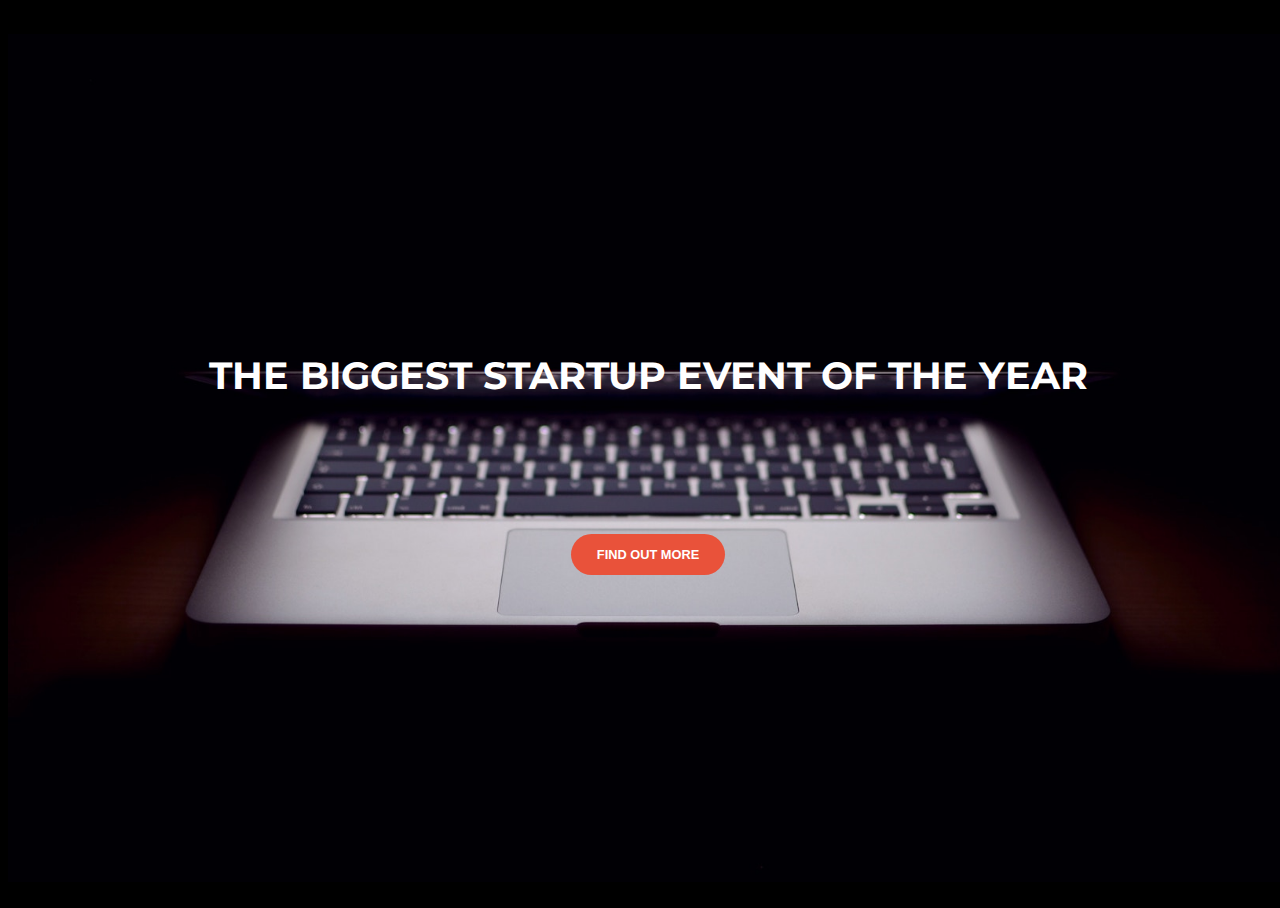
==== index.html @ 3618e41a "Add files via upload" ====
<!DOCTYPE html>
<html>
  <head>
    <title>Startup</title>
    <meta charset="utf-8">
    <meta name="viewport" content="width=device-width, initial-scale=1, shrink-to-fit=no">
    <link href="https://fonts.googleapis.com/css?family=Montserrat" rel="stylesheet">
    <link href="https://cdn.jsdelivr.net/npm/bootstrap@5.0.0-beta1/dist/css/bootstrap.min.css" rel="stylesheet" integrity="sha384-giJF6kkoqNQ00vy+HMDP7azOuL0xtbfIcaT9wjKHr8RbDVddVHyTfAAsrekwKmP1" crossorigin="anonymous">
    <link rel="stylesheet" type="text/css" href="style.css">
  </head>
  <body>
    <div class="main">
      <div class="test">
      <img src="/header.jpg" alt="pic">
      <h1>THE BIGGEST STARTUP EVENT OF THE YEAR</h1>
      <section>
        <a href="https://mailchi.mp/24d8dc303b43/fake-startup">
          <button id="fomButton" >FIND OUT MORE</button>
        </a>
      </section>
    </div>
    </div> 
</body>
</html>
---- style.css ----
body,
html {
  width: 100%;
  height: 100%;
  font-family: 'Montserrat', sans-serif;
  background-color: black;
}


.main {
  height: 100%;
  width: 100%;
  display: flex;
  justify-content: center;
  align-items: center;
}


img {
  width: 100%;
  height: auto;
}



h1 {
  position: absolute;
  color: white;
  top: 34.5%;
  font-size: 3vw;
}

.test {
  position: relative;
  display: flex;
  justify-content: center;
}

#fomButton {
  border-style: none;
  font-weight: 700;
  background-color: #E9523A;
  color: white;
  padding: 1vw 2vw;
  font-size: 1vw;
  border-radius: 300px;
  outline: none;
}

section {
  top: 59%;
  position: absolute;

}

#fomButton:hover {
background-color: #973222;
}
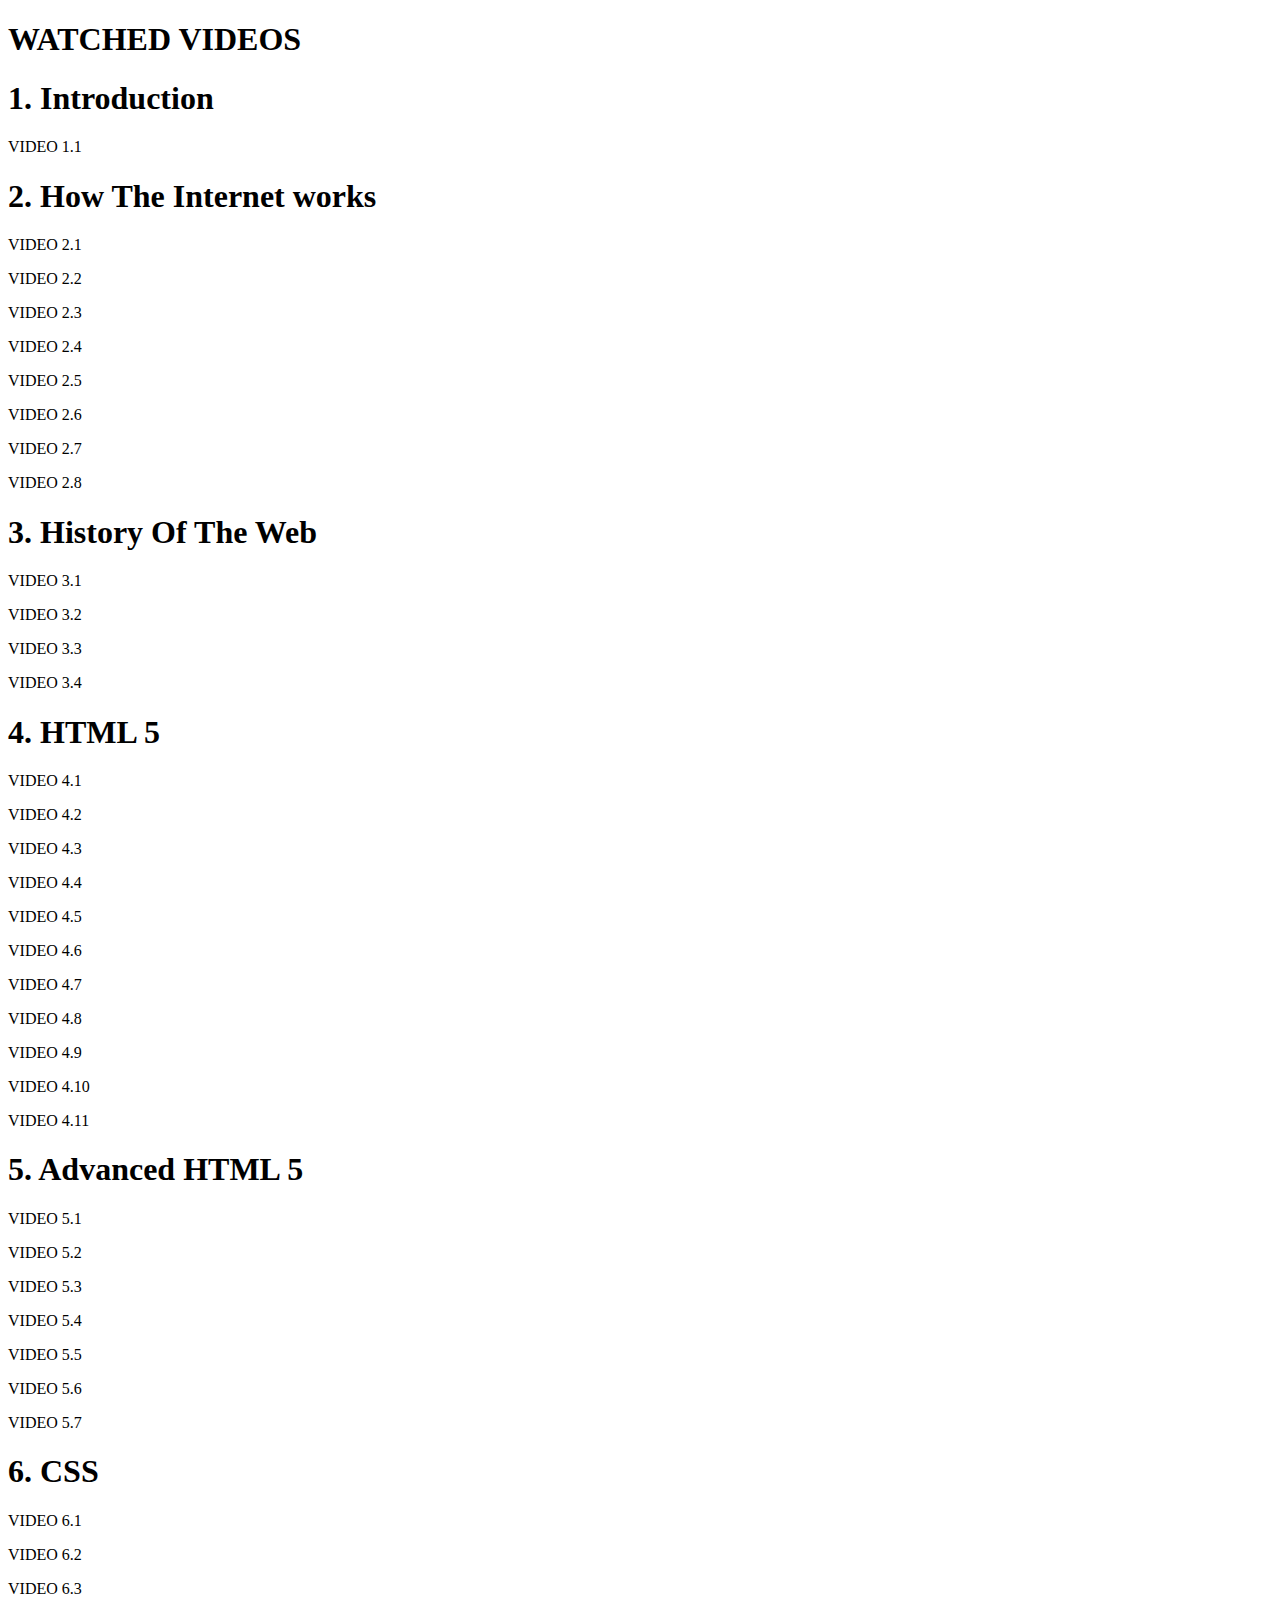
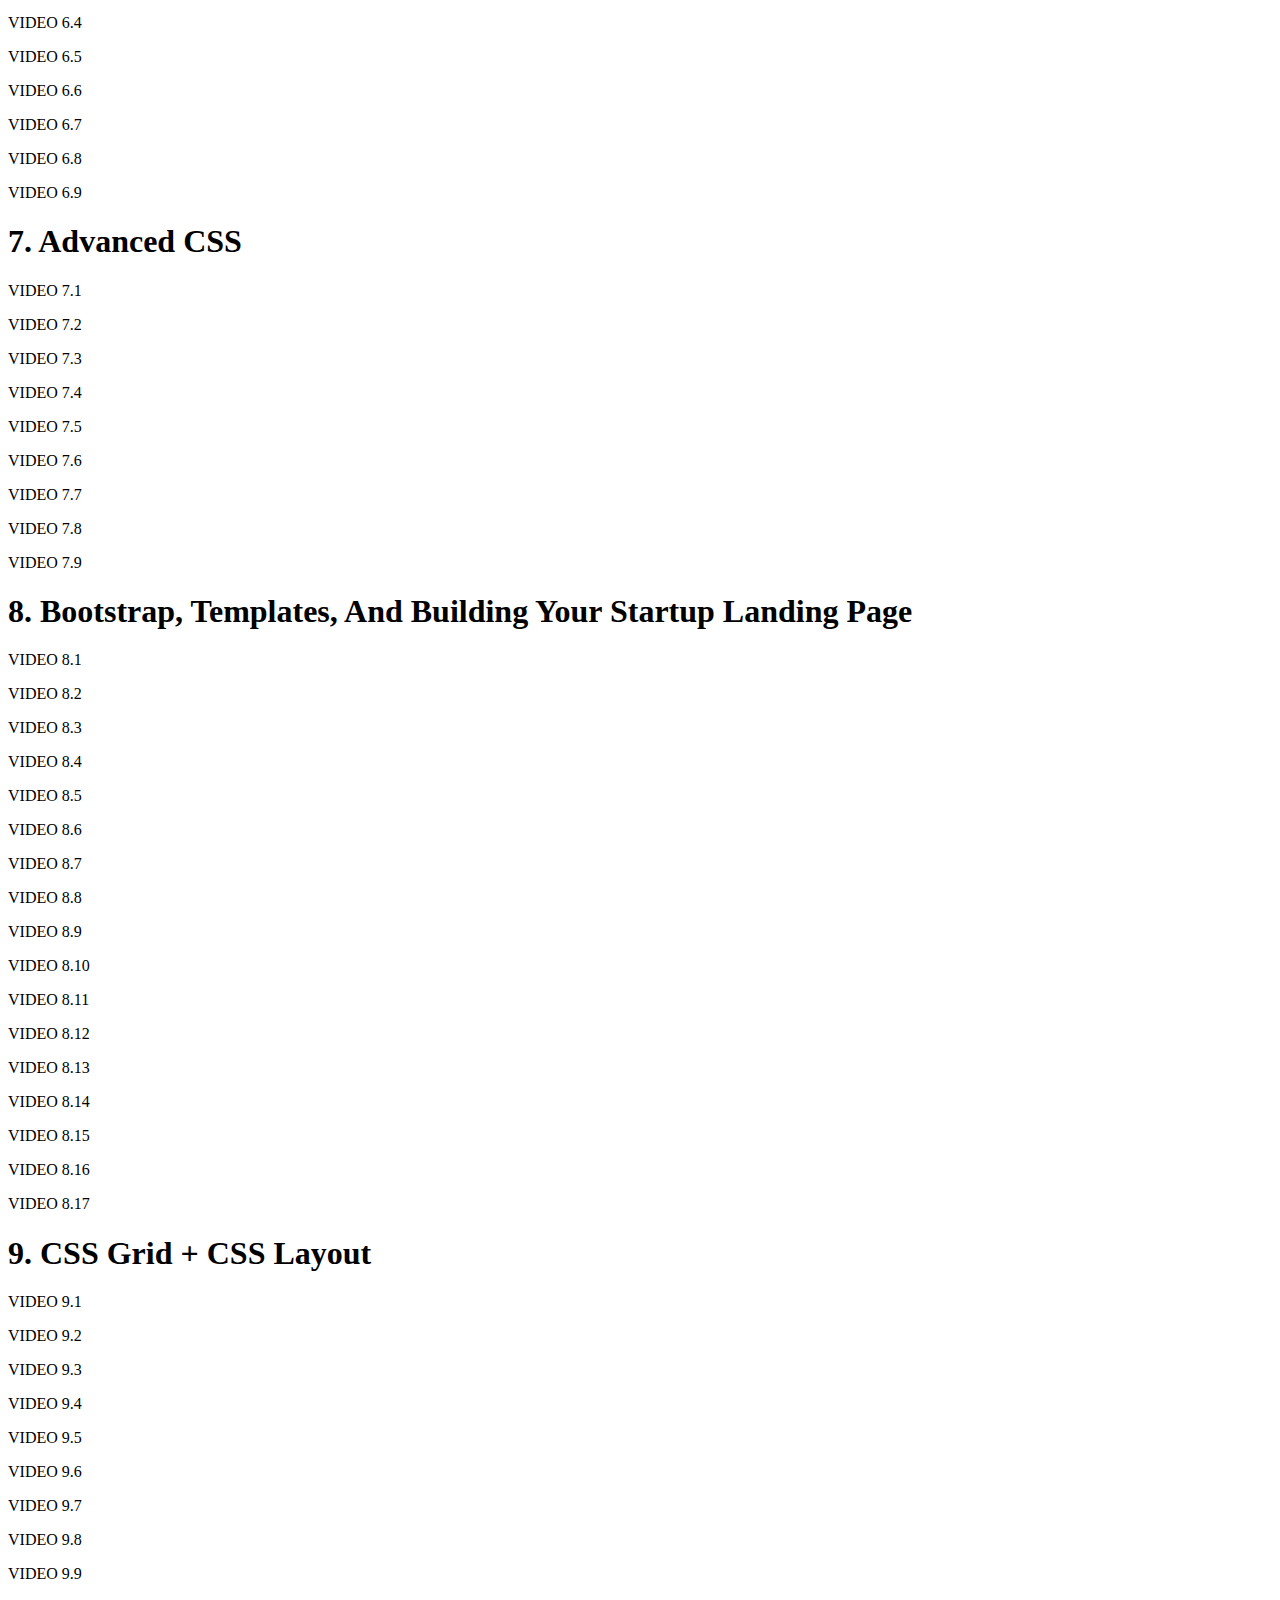
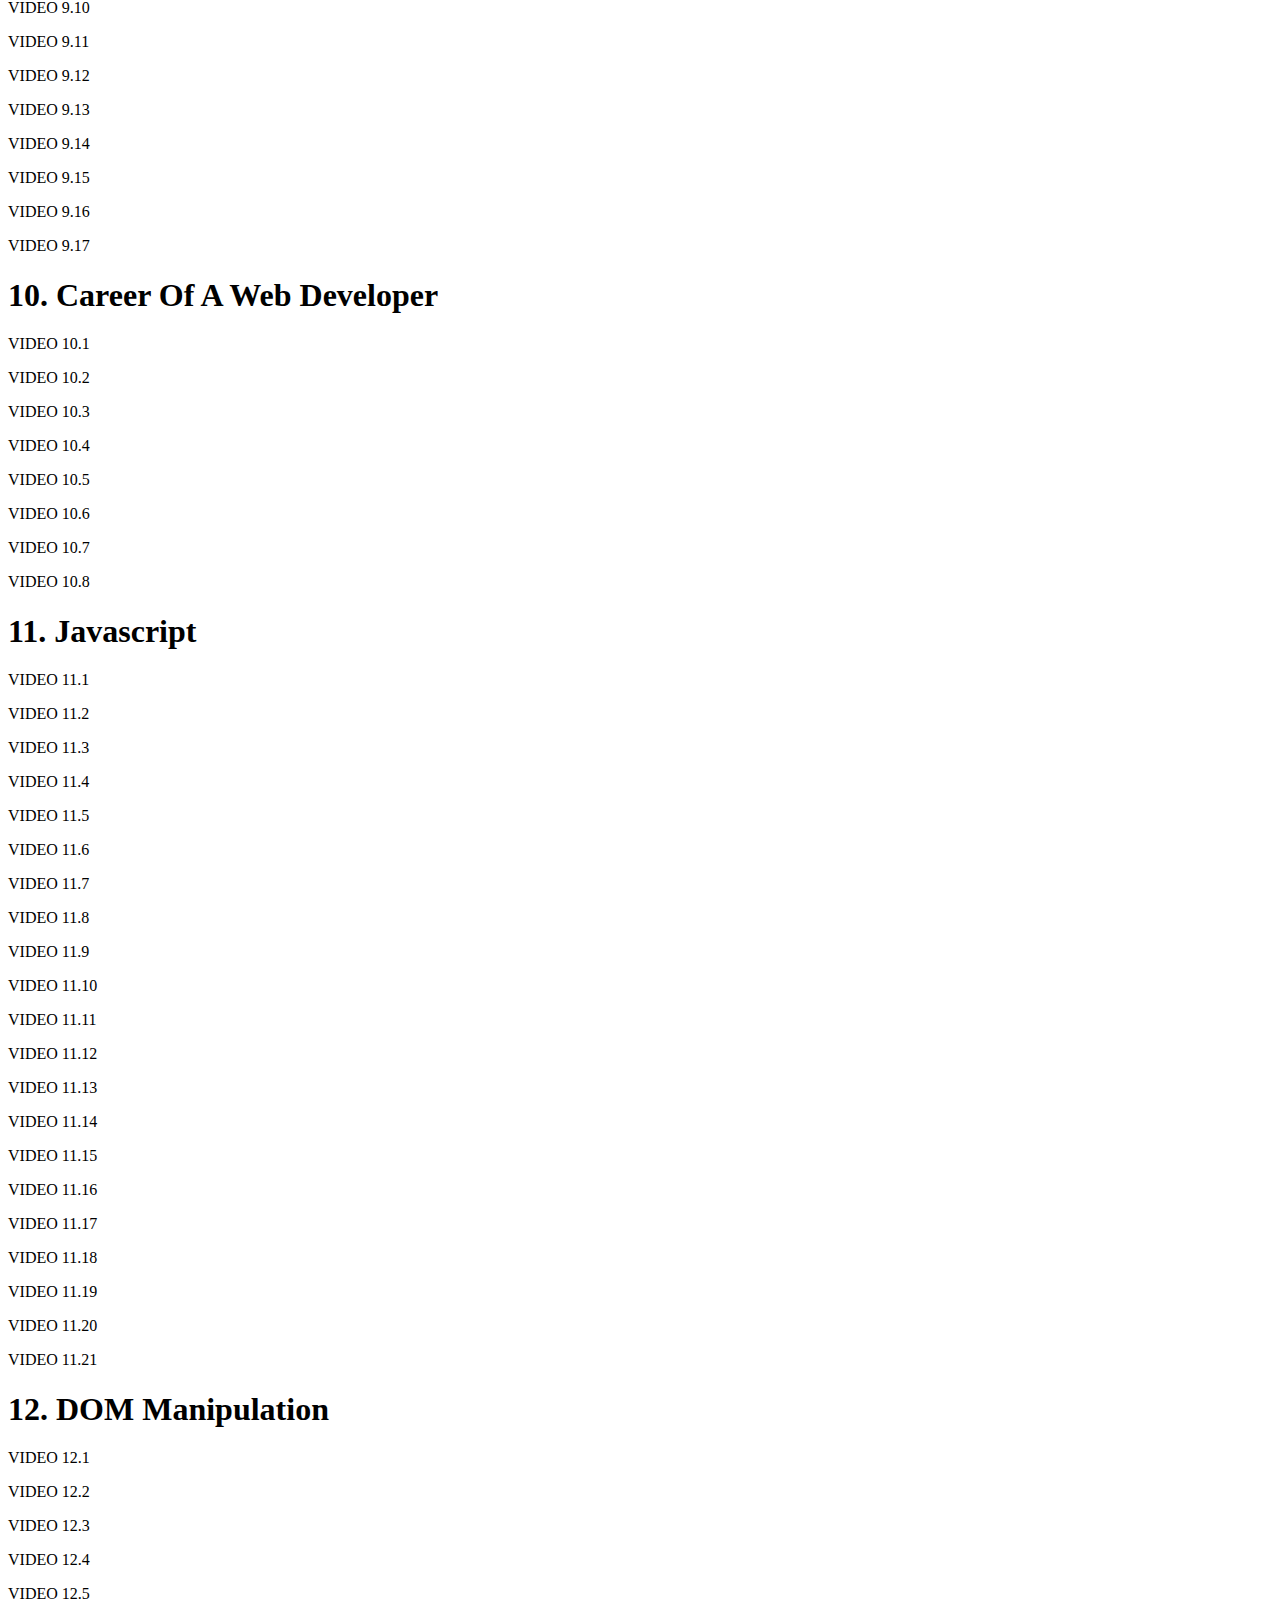
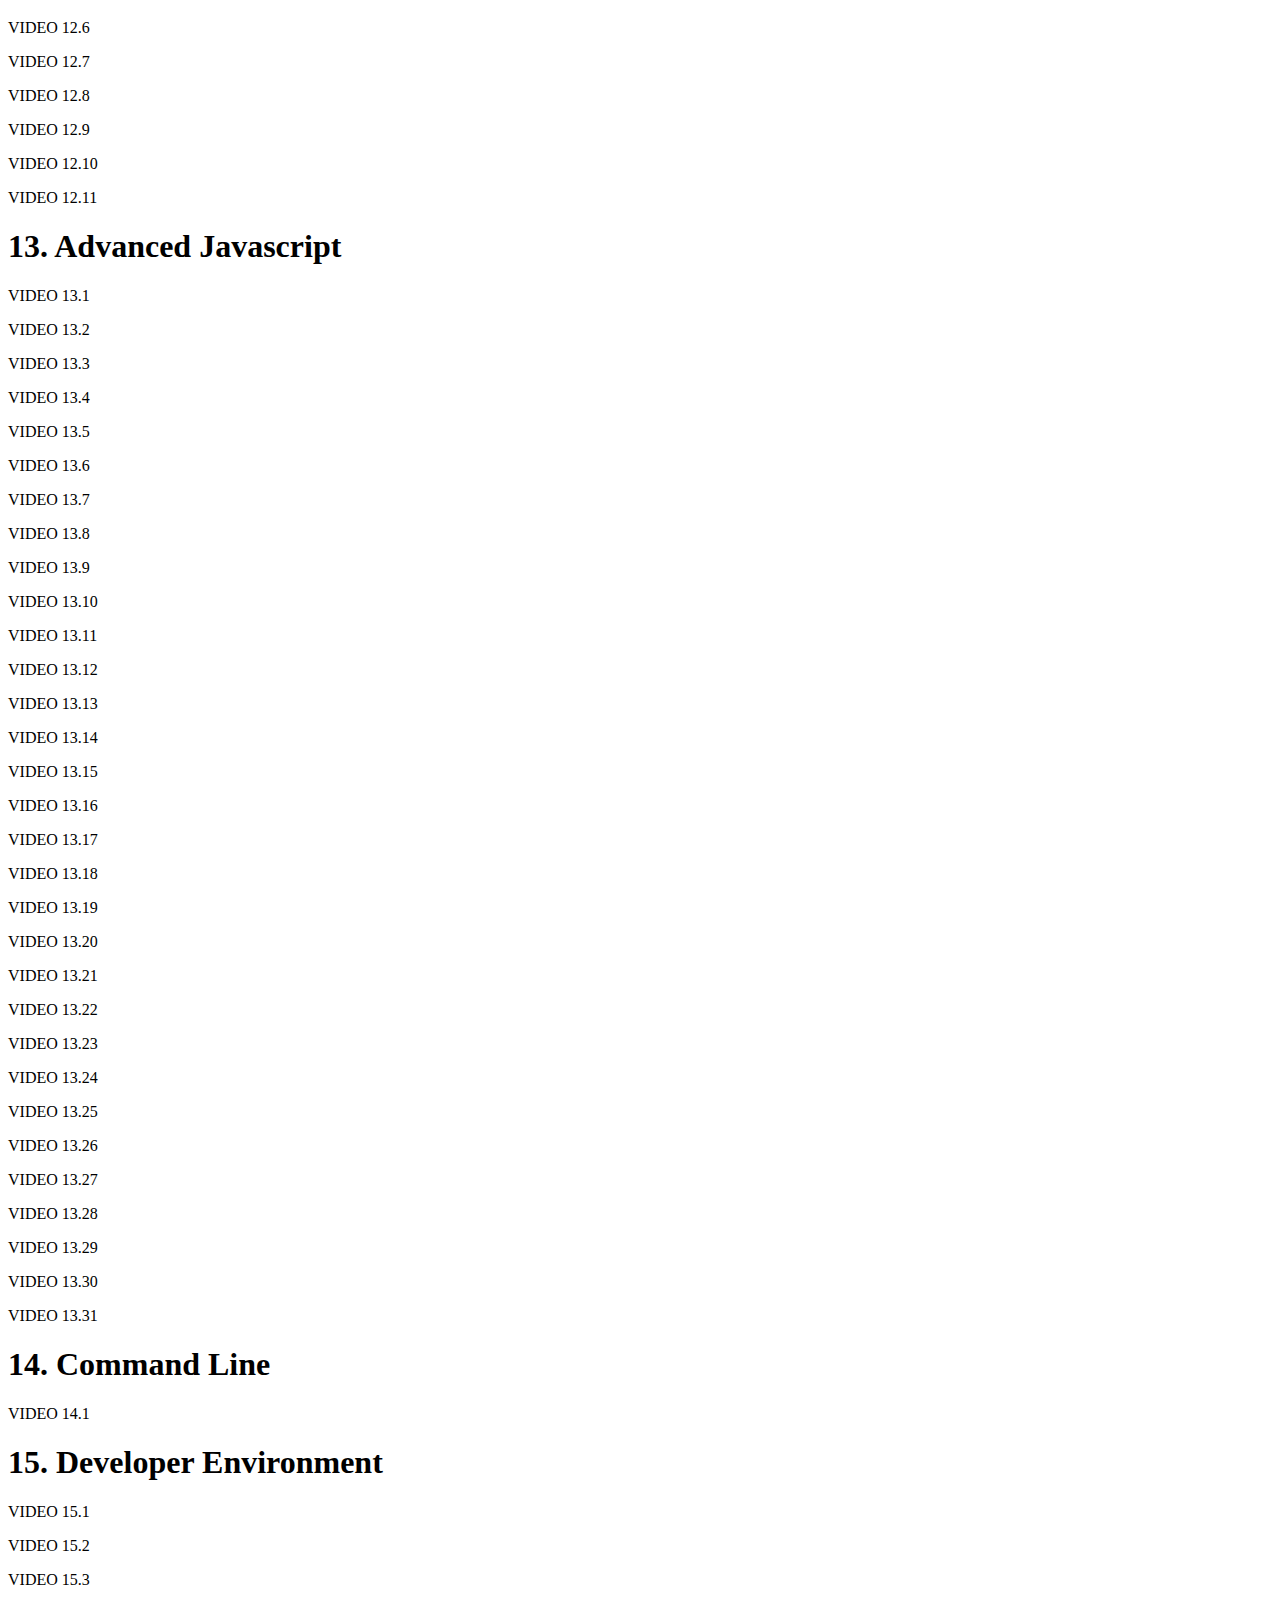
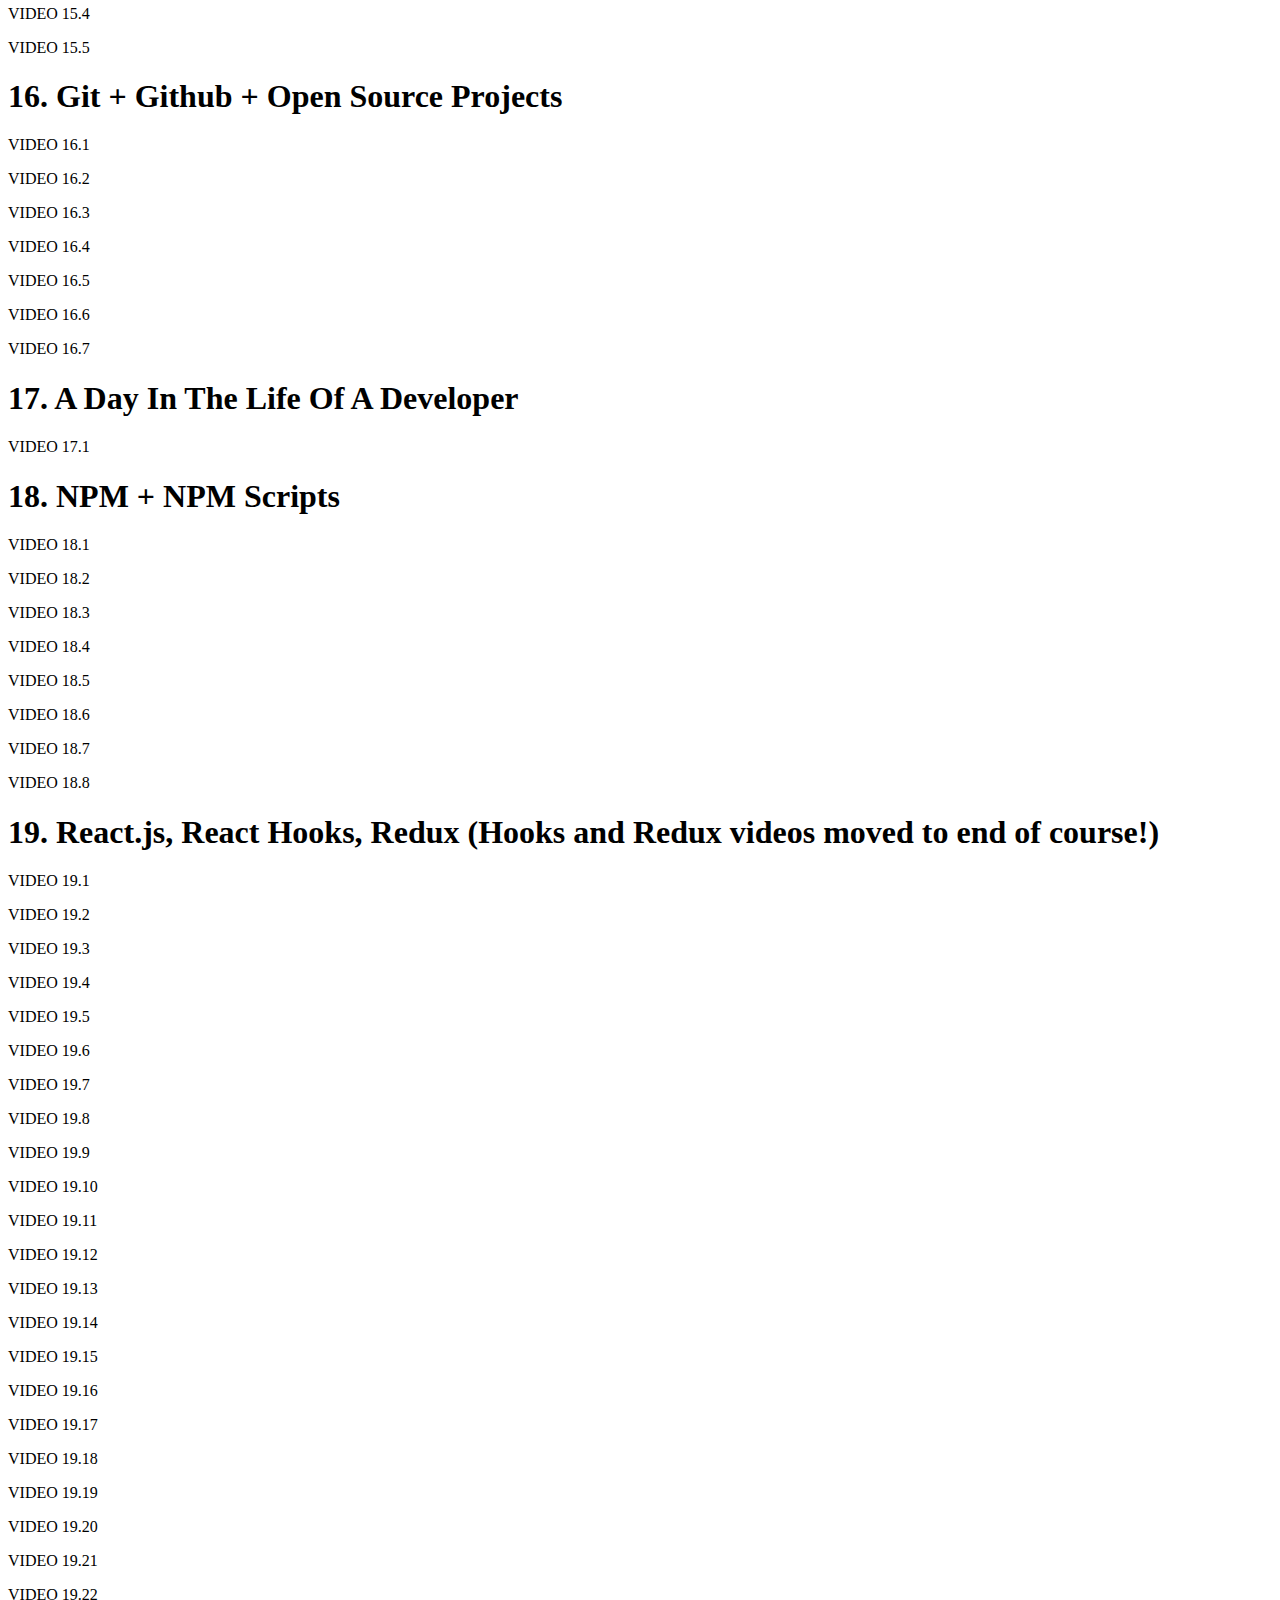
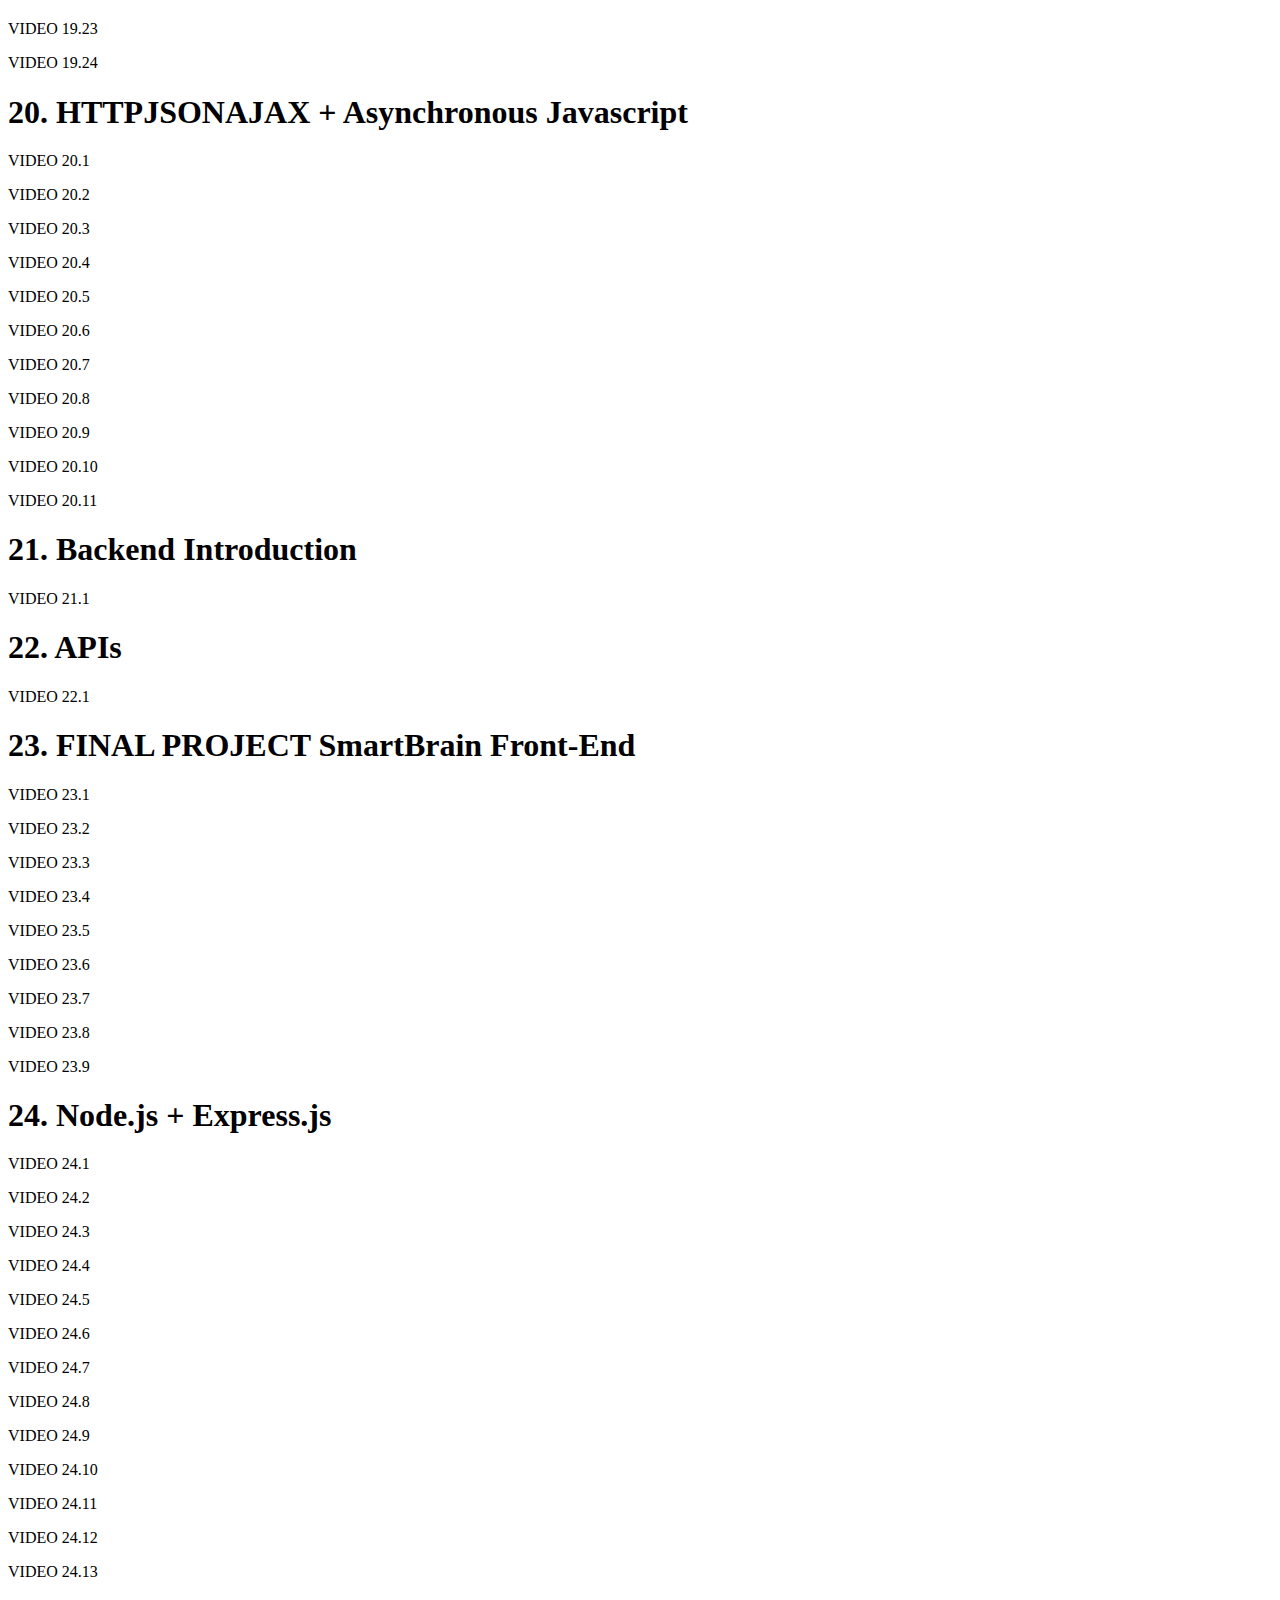
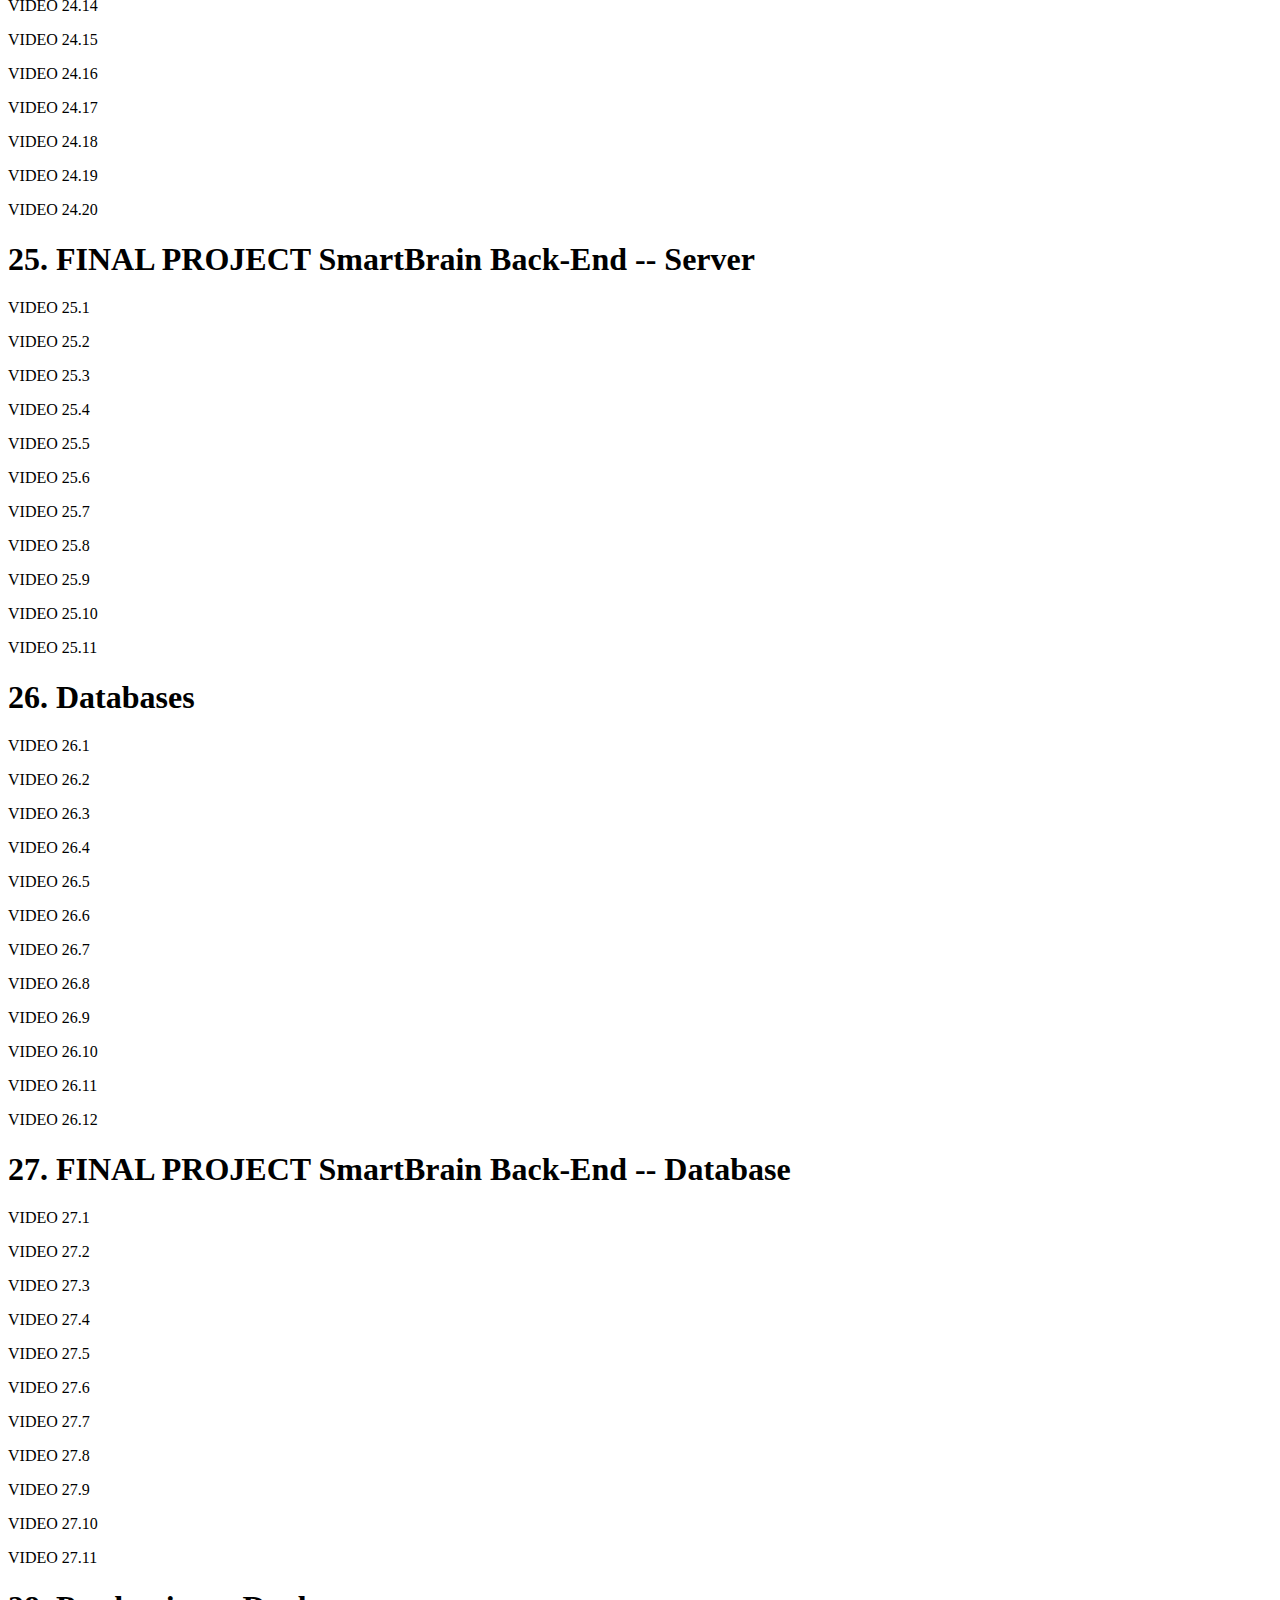
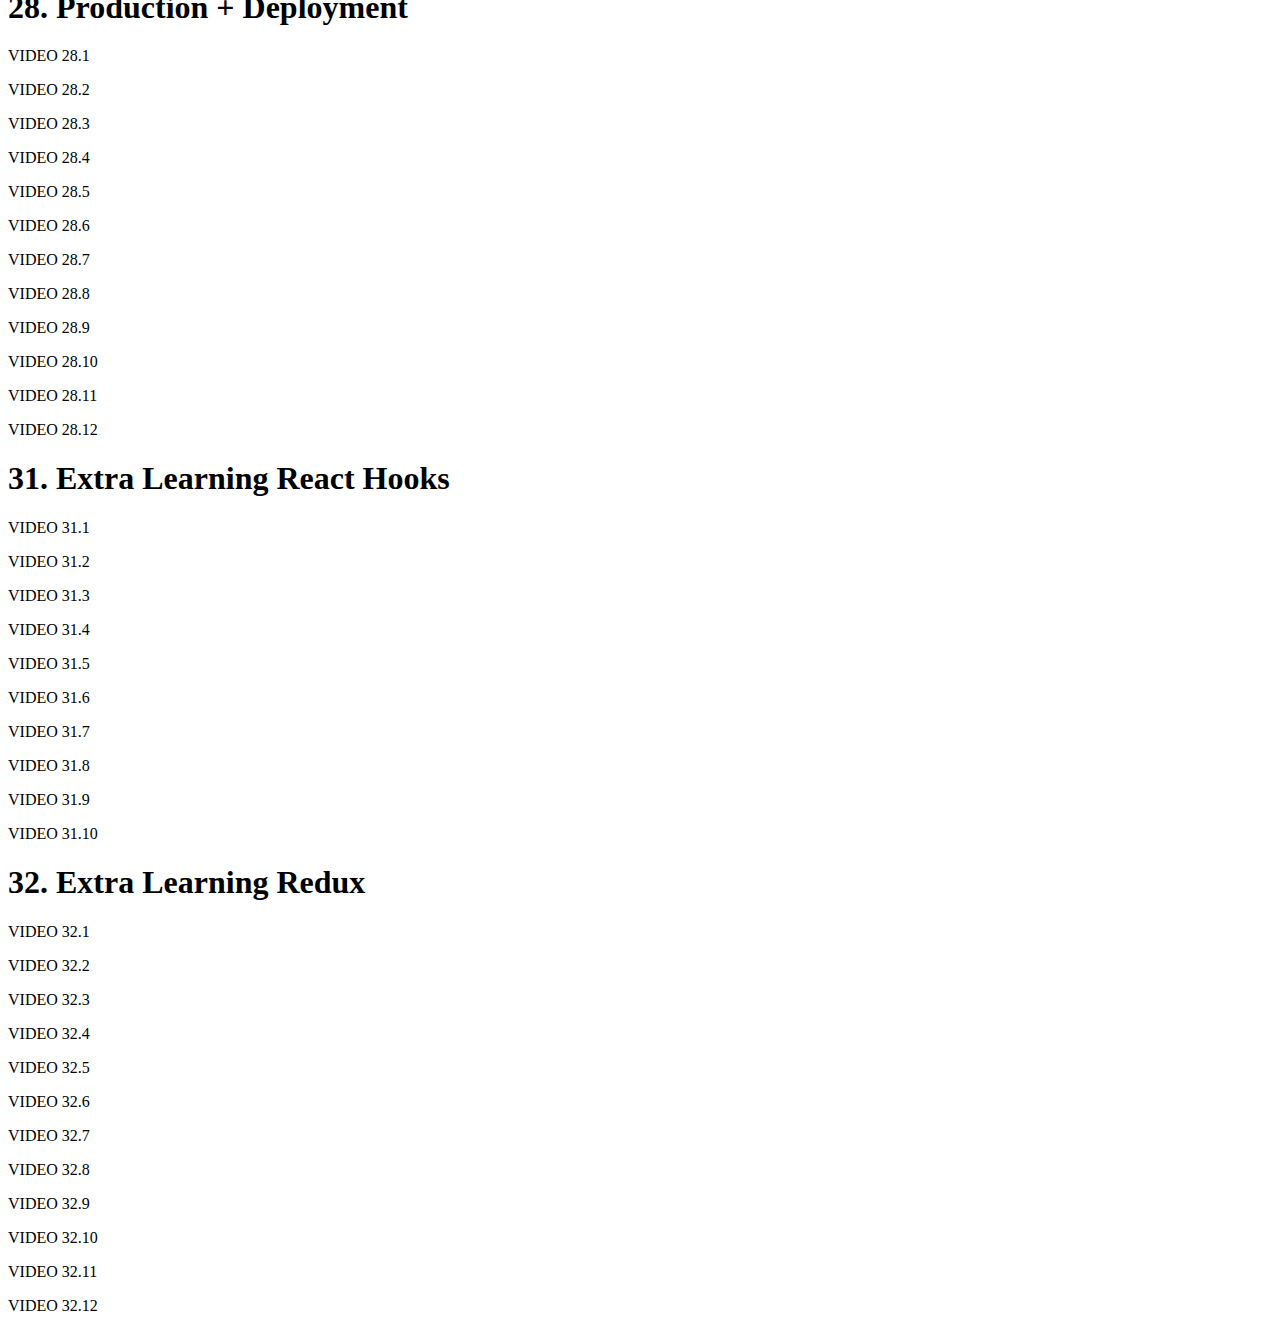
==== commit b836cc7e: "Rename sheet.html to index.html" ====
--- a/index.html
+++ b/index.html
@@ -1,24 +1,354 @@
-<!DOCTYPE html>
-<html>
-  <head>
-    <title>Startup</title>
-    <meta charset="utf-8">
-    <meta name="viewport" content="width=device-width, initial-scale=1, shrink-to-fit=no">
-    <link href="https://fonts.googleapis.com/css?family=Montserrat" rel="stylesheet">
-    <link href="https://cdn.jsdelivr.net/npm/bootstrap@5.0.0-beta1/dist/css/bootstrap.min.css" rel="stylesheet" integrity="sha384-giJF6kkoqNQ00vy+HMDP7azOuL0xtbfIcaT9wjKHr8RbDVddVHyTfAAsrekwKmP1" crossorigin="anonymous">
-    <link rel="stylesheet" type="text/css" href="style.css">
-  </head>
-  <body>
-    <div class="main">
-      <div class="test">
-      <img src="/header.jpg" alt="pic">
-      <h1>THE BIGGEST STARTUP EVENT OF THE YEAR</h1>
-      <section>
-        <a href="https://mailchi.mp/24d8dc303b43/fake-startup">
-          <button id="fomButton" >FIND OUT MORE</button>
-        </a>
-      </section>
-    </div>
-    </div> 
-</body>
-</html>
+<!DOCTYPE html>
+<html lang="en">
+<head>
+    <meta charset="UTF-8">
+    <meta name="viewport" content="width=device-width, initial-scale=1.0">
+    <title>Document</title>
+    <link rel="stylesheet" href="sheet.css">
+</head>
+<body onload="load()">
+    <h1>WATCHED VIDEOS</h1>
+<h1>1. Introduction</h1>
+<p class="notDone" id="1" onclick="background(1)">VIDEO 1.1</p>
+<h1>2. How The Internet works</h1>
+<p class="notDone" id="2" onclick="background(2)">VIDEO 2.1</p>
+<p class="notDone" id="3" onclick="background(3)">VIDEO 2.2</p>
+<p class="notDone" id="4" onclick="background(4)">VIDEO 2.3</p>
+<p class="notDone" id="5" onclick="background(5)">VIDEO 2.4</p>
+<p class="notDone" id="6" onclick="background(6)">VIDEO 2.5</p>
+<p class="notDone" id="7" onclick="background(7)">VIDEO 2.6</p>
+<p class="notDone" id="8" onclick="background(8)">VIDEO 2.7</p>
+<p class="notDone" id="9" onclick="background(9)">VIDEO 2.8</p>
+<h1>3. History Of The Web</h1>
+<p class="notDone" id="10" onclick="background(10)">VIDEO 3.1</p>
+<p class="notDone" id="11" onclick="background(11)">VIDEO 3.2</p>
+<p class="notDone" id="12" onclick="background(12)">VIDEO 3.3</p>
+<p class="notDone" id="13" onclick="background(13)">VIDEO 3.4</p>
+<h1>4. HTML 5</h1>
+<p class="notDone" id="14" onclick="background(14)">VIDEO 4.1</p>
+<p class="notDone" id="15" onclick="background(15)">VIDEO 4.2</p>
+<p class="notDone" id="16" onclick="background(16)">VIDEO 4.3</p>
+<p class="notDone" id="17" onclick="background(17)">VIDEO 4.4</p>
+<p class="notDone" id="18" onclick="background(18)">VIDEO 4.5</p>
+<p class="notDone" id="19" onclick="background(19)">VIDEO 4.6</p>
+<p class="notDone" id="20" onclick="background(20)">VIDEO 4.7</p>
+<p class="notDone" id="21" onclick="background(21)">VIDEO 4.8</p>
+<p class="notDone" id="22" onclick="background(22)">VIDEO 4.9</p>
+<p class="notDone" id="23" onclick="background(23)">VIDEO 4.10</p>
+<p class="notDone" id="24" onclick="background(24)">VIDEO 4.11</p>
+<h1>5. Advanced HTML 5</h1>
+<p class="notDone" id="25" onclick="background(25)">VIDEO 5.1</p>
+<p class="notDone" id="26" onclick="background(26)">VIDEO 5.2</p>
+<p class="notDone" id="27" onclick="background(27)">VIDEO 5.3</p>
+<p class="notDone" id="28" onclick="background(28)">VIDEO 5.4</p>
+<p class="notDone" id="29" onclick="background(29)">VIDEO 5.5</p>
+<p class="notDone" id="30" onclick="background(30)">VIDEO 5.6</p>
+<p class="notDone" id="31" onclick="background(31)">VIDEO 5.7</p>
+<h1>6. CSS</h1>
+<p class="notDone" id="32" onclick="background(32)">VIDEO 6.1</p>
+<p class="notDone" id="33" onclick="background(33)">VIDEO 6.2</p>
+<p class="notDone" id="34" onclick="background(34)">VIDEO 6.3</p>
+<p class="notDone" id="35" onclick="background(35)">VIDEO 6.4</p>
+<p class="notDone" id="36" onclick="background(36)">VIDEO 6.5</p>
+<p class="notDone" id="37" onclick="background(37)">VIDEO 6.6</p>
+<p class="notDone" id="38" onclick="background(38)">VIDEO 6.7</p>
+<p class="notDone" id="39" onclick="background(39)">VIDEO 6.8</p>
+<p class="notDone" id="40" onclick="background(40)">VIDEO 6.9</p>
+<h1>7. Advanced CSS</h1>
+<p class="notDone" id="41" onclick="background(41)">VIDEO 7.1</p>
+<p class="notDone" id="42" onclick="background(42)">VIDEO 7.2</p>
+<p class="notDone" id="43" onclick="background(43)">VIDEO 7.3</p>
+<p class="notDone" id="44" onclick="background(44)">VIDEO 7.4</p>
+<p class="notDone" id="45" onclick="background(45)">VIDEO 7.5</p>
+<p class="notDone" id="46" onclick="background(46)">VIDEO 7.6</p>
+<p class="notDone" id="47" onclick="background(47)">VIDEO 7.7</p>
+<p class="notDone" id="48" onclick="background(48)">VIDEO 7.8</p>
+<p class="notDone" id="49" onclick="background(49)">VIDEO 7.9</p>
+<h1>8. Bootstrap, Templates, And Building Your Startup Landing Page</h1>
+<p class="notDone" id="50" onclick="background(50)">VIDEO 8.1</p>
+<p class="notDone" id="51" onclick="background(51)">VIDEO 8.2</p>
+<p class="notDone" id="52" onclick="background(52)">VIDEO 8.3</p>
+<p class="notDone" id="53" onclick="background(53)">VIDEO 8.4</p>
+<p class="notDone" id="54" onclick="background(54)">VIDEO 8.5</p>
+<p class="notDone" id="55" onclick="background(55)">VIDEO 8.6</p>
+<p class="notDone" id="56" onclick="background(56)">VIDEO 8.7</p>
+<p class="notDone" id="57" onclick="background(57)">VIDEO 8.8</p>
+<p class="notDone" id="58" onclick="background(58)">VIDEO 8.9</p>
+<p class="notDone" id="59" onclick="background(59)">VIDEO 8.10</p>
+<p class="notDone" id="60" onclick="background(60)">VIDEO 8.11</p>
+<p class="notDone" id="61" onclick="background(61)">VIDEO 8.12</p>
+<p class="notDone" id="62" onclick="background(62)">VIDEO 8.13</p>
+<p class="notDone" id="63" onclick="background(63)">VIDEO 8.14</p>
+<p class="notDone" id="64" onclick="background(64)">VIDEO 8.15</p>
+<p class="notDone" id="65" onclick="background(65)">VIDEO 8.16</p>
+<p class="notDone" id="66" onclick="background(66)">VIDEO 8.17</p>
+<h1>9. CSS Grid + CSS Layout</h1>
+<p class="notDone" id="555" onclick="background(555)">VIDEO 9.1</p>
+<p class="notDone" id="550" onclick="background(550)">VIDEO 9.2</p>
+<p class="notDone" id="551" onclick="background(551)">VIDEO 9.3</p>
+<p class="notDone" id="552" onclick="background(552)">VIDEO 9.4</p>
+<p class="notDone" id="663" onclick="background(663)">VIDEO 9.5</p>
+<p class="notDone" id="664" onclick="background(664)">VIDEO 9.6</p>
+<p class="notDone" id="665" onclick="background(665)">VIDEO 9.7</p>
+<p class="notDone" id="666" onclick="background(666)">VIDEO 9.8</p>
+<p class="notDone" id="667" onclick="background(667)">VIDEO 9.9</p>
+<p class="notDone" id="668" onclick="background(668)">VIDEO 9.10</p>
+<p class="notDone" id="669" onclick="background(669)">VIDEO 9.11</p>
+<p class="notDone" id="760" onclick="background(760)">VIDEO 9.12</p>
+<p class="notDone" id="761" onclick="background(761)">VIDEO 9.13</p>
+<p class="notDone" id="762" onclick="background(762)">VIDEO 9.14</p>
+<p class="notDone" id="763" onclick="background(763)">VIDEO 9.15</p>
+<p class="notDone" id="764" onclick="background(764)">VIDEO 9.16</p>
+<p class="notDone" id="765" onclick="background(765)">VIDEO 9.17</p>
+<h1>10. Career Of A Web Developer</h1>
+<p class="notDone" id="76" onclick="background(76)">VIDEO 10.1</p>
+<p class="notDone" id="77" onclick="background(77)">VIDEO 10.2</p>
+<p class="notDone" id="78" onclick="background(78)">VIDEO 10.3</p>
+<p class="notDone" id="79" onclick="background(79)">VIDEO 10.4</p>
+<p class="notDone" id="80" onclick="background(80)">VIDEO 10.5</p>
+<p class="notDone" id="81" onclick="background(81)">VIDEO 10.6</p>
+<p class="notDone" id="82" onclick="background(82)">VIDEO 10.7</p>
+<p class="notDone" id="83" onclick="background(83)">VIDEO 10.8</p>
+<h1>11. Javascript</h1>
+<p class="notDone" id="84" onclick="background(84)">VIDEO 11.1</p>
+<p class="notDone" id="85" onclick="background(85)">VIDEO 11.2</p>
+<p class="notDone" id="86" onclick="background(86)">VIDEO 11.3</p>
+<p class="notDone" id="87" onclick="background(87)">VIDEO 11.4</p>
+<p class="notDone" id="88" onclick="background(88)">VIDEO 11.5</p>
+<p class="notDone" id="89" onclick="background(89)">VIDEO 11.6</p>
+<p class="notDone" id="90" onclick="background(90)">VIDEO 11.7</p>
+<p class="notDone" id="91" onclick="background(91)">VIDEO 11.8</p>
+<p class="notDone" id="92" onclick="background(92)">VIDEO 11.9</p>
+<p class="notDone" id="93" onclick="background(93)">VIDEO 11.10</p>
+<p class="notDone" id="94" onclick="background(94)">VIDEO 11.11</p>
+<p class="notDone" id="95" onclick="background(95)">VIDEO 11.12</p>
+<p class="notDone" id="96" onclick="background(96)">VIDEO 11.13</p>
+<p class="notDone" id="97" onclick="background(97)">VIDEO 11.14</p>
+<p class="notDone" id="98" onclick="background(98)">VIDEO 11.15</p>
+<p class="notDone" id="99" onclick="background(99)">VIDEO 11.16</p>
+<p class="notDone" id="100" onclick="background(100)">VIDEO 11.17</p>
+<p class="notDone" id="101" onclick="background(101)">VIDEO 11.18</p>
+<p class="notDone" id="102" onclick="background(102)">VIDEO 11.19</p>
+<p class="notDone" id="103" onclick="background(103)">VIDEO 11.20</p>
+<p class="notDone" id="104" onclick="background(104)">VIDEO 11.21</p>
+<h1>12. DOM Manipulation</h1>
+<p class="notDone" id="105" onclick="background(105)">VIDEO 12.1</p>
+<p class="notDone" id="106" onclick="background(106)">VIDEO 12.2</p>
+<p class="notDone" id="107" onclick="background(107)">VIDEO 12.3</p>
+<p class="notDone" id="108" onclick="background(108)">VIDEO 12.4</p>
+<p class="notDone" id="109" onclick="background(109)">VIDEO 12.5</p>
+<p class="notDone" id="110" onclick="background(110)">VIDEO 12.6</p>
+<p class="notDone" id="111" onclick="background(111)">VIDEO 12.7</p>
+<p class="notDone" id="112" onclick="background(112)">VIDEO 12.8</p>
+<p class="notDone" id="113" onclick="background(113)">VIDEO 12.9</p>
+<p class="notDone" id="114" onclick="background(114)">VIDEO 12.10</p>
+<p class="notDone" id="115" onclick="background(115)">VIDEO 12.11</p>
+<h1>13. Advanced Javascript</h1>
+<p class="notDone" id="117" onclick="background(117)">VIDEO 13.1</p>
+<p class="notDone" id="118" onclick="background(118)">VIDEO 13.2</p>
+<p class="notDone" id="119" onclick="background(119)">VIDEO 13.3</p>
+<p class="notDone" id="120" onclick="background(120)">VIDEO 13.4</p>
+<p class="notDone" id="121" onclick="background(121)">VIDEO 13.5</p>
+<p class="notDone" id="122" onclick="background(122)">VIDEO 13.6</p>
+<p class="notDone" id="123" onclick="background(123)">VIDEO 13.7</p>
+<p class="notDone" id="124" onclick="background(124)">VIDEO 13.8</p>
+<p class="notDone" id="125" onclick="background(125)">VIDEO 13.9</p>
+<p class="notDone" id="126" onclick="background(126)">VIDEO 13.10</p>
+<p class="notDone" id="127" onclick="background(127)">VIDEO 13.11</p>
+<p class="notDone" id="128" onclick="background(128)">VIDEO 13.12</p>
+<p class="notDone" id="129" onclick="background(129)">VIDEO 13.13</p>
+<p class="notDone" id="130" onclick="background(130)">VIDEO 13.14</p>
+<p class="notDone" id="131" onclick="background(131)">VIDEO 13.15</p>
+<p class="notDone" id="132" onclick="background(132)">VIDEO 13.16</p>
+<p class="notDone" id="133" onclick="background(133)">VIDEO 13.17</p>
+<p class="notDone" id="134" onclick="background(134)">VIDEO 13.18</p>
+<p class="notDone" id="135" onclick="background(135)">VIDEO 13.19</p>
+<p class="notDone" id="136" onclick="background(136)">VIDEO 13.20</p>
+<p class="notDone" id="137" onclick="background(137)">VIDEO 13.21</p>
+<p class="notDone" id="138" onclick="background(138)">VIDEO 13.22</p>
+<p class="notDone" id="139" onclick="background(139)">VIDEO 13.23</p>
+<p class="notDone" id="140" onclick="background(140)">VIDEO 13.24</p>
+<p class="notDone" id="141" onclick="background(141)">VIDEO 13.25</p>
+<p class="notDone" id="142" onclick="background(142)">VIDEO 13.26</p>
+<p class="notDone" id="143" onclick="background(143)">VIDEO 13.27</p>
+<p class="notDone" id="144" onclick="background(144)">VIDEO 13.28</p>
+<p class="notDone" id="145" onclick="background(145)">VIDEO 13.29</p>
+<p class="notDone" id="146" onclick="background(146)">VIDEO 13.30</p>
+<p class="notDone" id="147" onclick="background(147)">VIDEO 13.31</p>
+<h1>14. Command Line</h1>
+<p class="notDone" id="148" onclick="background(148)">VIDEO 14.1</p>
+<h1>15. Developer Environment</h1>
+<p class="notDone" id="149" onclick="background(149)">VIDEO 15.1</p>
+<p class="notDone" id="150" onclick="background(150)">VIDEO 15.2</p>
+<p class="notDone" id="151" onclick="background(151)">VIDEO 15.3</p>
+<p class="notDone" id="152" onclick="background(152)">VIDEO 15.4</p>
+<p class="notDone" id="153" onclick="background(153)">VIDEO 15.5</p>
+<h1>16. Git + Github + Open Source Projects</h1>
+<p class="notDone" id="154" onclick="background(154)">VIDEO 16.1</p>
+<p class="notDone" id="155" onclick="background(155)">VIDEO 16.2</p>
+<p class="notDone" id="156" onclick="background(156)">VIDEO 16.3</p>
+<p class="notDone" id="157" onclick="background(157)">VIDEO 16.4</p>
+<p class="notDone" id="158" onclick="background(158)">VIDEO 16.5</p>
+<p class="notDone" id="159" onclick="background(159)">VIDEO 16.6</p>
+<p class="notDone" id="160" onclick="background(160)">VIDEO 16.7</p>
+<h1>17. A Day In The Life Of A Developer</h1>
+<p class="notDone" id="161" onclick="background(161)">VIDEO 17.1</p>
+<h1>18. NPM + NPM Scripts</h1>
+<p class="notDone" id="162" onclick="background(162)">VIDEO 18.1</p>
+<p class="notDone" id="163" onclick="background(163)">VIDEO 18.2</p>
+<p class="notDone" id="164" onclick="background(164)">VIDEO 18.3</p>
+<p class="notDone" id="165" onclick="background(165)">VIDEO 18.4</p>
+<p class="notDone" id="166" onclick="background(166)">VIDEO 18.5</p>
+<p class="notDone" id="167" onclick="background(167)">VIDEO 18.6</p>
+<p class="notDone" id="168" onclick="background(168)">VIDEO 18.7</p>
+<p class="notDone" id="169" onclick="background(169)">VIDEO 18.8</p>
+<h1>19. React.js, React Hooks, Redux (Hooks and Redux videos moved to end of course!)</h1>
+<p class="notDone" id="170" onclick="background(170)">VIDEO 19.1</p>
+<p class="notDone" id="171" onclick="background(171)">VIDEO 19.2</p>
+<p class="notDone" id="172" onclick="background(172)">VIDEO 19.3</p>
+<p class="notDone" id="173" onclick="background(173)">VIDEO 19.4</p>
+<p class="notDone" id="174" onclick="background(174)">VIDEO 19.5</p>
+<p class="notDone" id="175" onclick="background(175)">VIDEO 19.6</p>
+<p class="notDone" id="176" onclick="background(176)">VIDEO 19.7</p>
+<p class="notDone" id="177" onclick="background(177)">VIDEO 19.8</p>
+<p class="notDone" id="178" onclick="background(178)">VIDEO 19.9</p>
+<p class="notDone" id="179" onclick="background(179)">VIDEO 19.10</p>
+<p class="notDone" id="180" onclick="background(180)">VIDEO 19.11</p>
+<p class="notDone" id="181" onclick="background(181)">VIDEO 19.12</p>
+<p class="notDone" id="182" onclick="background(182)">VIDEO 19.13</p>
+<p class="notDone" id="183" onclick="background(183)">VIDEO 19.14</p>
+<p class="notDone" id="184" onclick="background(184)">VIDEO 19.15</p>
+<p class="notDone" id="185" onclick="background(185)">VIDEO 19.16</p>
+<p class="notDone" id="186" onclick="background(186)">VIDEO 19.17</p>
+<p class="notDone" id="187" onclick="background(187)">VIDEO 19.18</p>
+<p class="notDone" id="188" onclick="background(188)">VIDEO 19.19</p>
+<p class="notDone" id="189" onclick="background(189)">VIDEO 19.20</p>
+<p class="notDone" id="190" onclick="background(190)">VIDEO 19.21</p>
+<p class="notDone" id="191" onclick="background(191)">VIDEO 19.22</p>
+<p class="notDone" id="192" onclick="background(192)">VIDEO 19.23</p>
+<p class="notDone" id="193" onclick="background(193)">VIDEO 19.24</p>
+<h1>20. HTTPJSONAJAX + Asynchronous Javascript</h1>
+<p class="notDone" id="194" onclick="background(194)">VIDEO 20.1</p>
+<p class="notDone" id="195" onclick="background(195)">VIDEO 20.2</p>
+<p class="notDone" id="196" onclick="background(196)">VIDEO 20.3</p>
+<p class="notDone" id="197" onclick="background(197)">VIDEO 20.4</p>
+<p class="notDone" id="198" onclick="background(198)">VIDEO 20.5</p>
+<p class="notDone" id="199" onclick="background(199)">VIDEO 20.6</p>
+<p class="notDone" id="200" onclick="background(200)">VIDEO 20.7</p>
+<p class="notDone" id="201" onclick="background(201)">VIDEO 20.8</p>
+<p class="notDone" id="202" onclick="background(202)">VIDEO 20.9</p>
+<p class="notDone" id="203" onclick="background(203)">VIDEO 20.10</p>
+<p class="notDone" id="204" onclick="background(204)">VIDEO 20.11</p>
+<h1>21. Backend Introduction</h1>
+<p class="notDone" id="205" onclick="background(205)">VIDEO 21.1</p>
+<h1>22. APIs</h1>
+<p class="notDone" id="206" onclick="background(206)">VIDEO 22.1</p>
+<h1>23. FINAL PROJECT SmartBrain Front-End</h1>
+<p class="notDone" id="207" onclick="background(207)">VIDEO 23.1</p>
+<p class="notDone" id="208" onclick="background(208)">VIDEO 23.2</p>
+<p class="notDone" id="209" onclick="background(209)">VIDEO 23.3</p>
+<p class="notDone" id="210" onclick="background(210)">VIDEO 23.4</p>
+<p class="notDone" id="211" onclick="background(211)">VIDEO 23.5</p>
+<p class="notDone" id="212" onclick="background(212)">VIDEO 23.6</p>
+<p class="notDone" id="213" onclick="background(213)">VIDEO 23.7</p>
+<p class="notDone" id="214" onclick="background(214)">VIDEO 23.8</p>
+<p class="notDone" id="215" onclick="background(215)">VIDEO 23.9</p>
+<h1>24. Node.js + Express.js</h1>
+<p class="notDone" id="216" onclick="background(216)">VIDEO 24.1</p>
+<p class="notDone" id="217" onclick="background(217)">VIDEO 24.2</p>
+<p class="notDone" id="218" onclick="background(218)">VIDEO 24.3</p>
+<p class="notDone" id="219" onclick="background(219)">VIDEO 24.4</p>
+<p class="notDone" id="220" onclick="background(220)">VIDEO 24.5</p>
+<p class="notDone" id="221" onclick="background(221)">VIDEO 24.6</p>
+<p class="notDone" id="222" onclick="background(222)">VIDEO 24.7</p>
+<p class="notDone" id="223" onclick="background(223)">VIDEO 24.8</p>
+<p class="notDone" id="224" onclick="background(224)">VIDEO 24.9</p>
+<p class="notDone" id="225" onclick="background(225)">VIDEO 24.10</p>
+<p class="notDone" id="226" onclick="background(226)">VIDEO 24.11</p>
+<p class="notDone" id="227" onclick="background(227)">VIDEO 24.12</p>
+<p class="notDone" id="228" onclick="background(228)">VIDEO 24.13</p>
+<p class="notDone" id="229" onclick="background(229)">VIDEO 24.14</p>
+<p class="notDone" id="230" onclick="background(230)">VIDEO 24.15</p>
+<p class="notDone" id="231" onclick="background(231)">VIDEO 24.16</p>
+<p class="notDone" id="232" onclick="background(232)">VIDEO 24.17</p>
+<p class="notDone" id="233" onclick="background(233)">VIDEO 24.18</p>
+<p class="notDone" id="234" onclick="background(234)">VIDEO 24.19</p>
+<p class="notDone" id="235" onclick="background(235)">VIDEO 24.20</p>
+<h1>25. FINAL PROJECT SmartBrain Back-End -- Server</h1>
+<p class="notDone" id="236" onclick="background(236)">VIDEO 25.1</p>
+<p class="notDone" id="237" onclick="background(237)">VIDEO 25.2</p>
+<p class="notDone" id="238" onclick="background(238)">VIDEO 25.3</p>
+<p class="notDone" id="239" onclick="background(239)">VIDEO 25.4</p>
+<p class="notDone" id="240" onclick="background(240)">VIDEO 25.5</p>
+<p class="notDone" id="241" onclick="background(241)">VIDEO 25.6</p>
+<p class="notDone" id="242" onclick="background(242)">VIDEO 25.7</p>
+<p class="notDone" id="243" onclick="background(243)">VIDEO 25.8</p>
+<p class="notDone" id="244" onclick="background(244)">VIDEO 25.9</p>
+<p class="notDone" id="245" onclick="background(245)">VIDEO 25.10</p>
+<p class="notDone" id="246" onclick="background(246)">VIDEO 25.11</p>
+<h1>26. Databases</h1>
+<p class="notDone" id="247" onclick="background(247)">VIDEO 26.1</p>
+<p class="notDone" id="248" onclick="background(248)">VIDEO 26.2</p>
+<p class="notDone" id="249" onclick="background(249)">VIDEO 26.3</p>
+<p class="notDone" id="250" onclick="background(250)">VIDEO 26.4</p>
+<p class="notDone" id="251" onclick="background(251)">VIDEO 26.5</p>
+<p class="notDone" id="252" onclick="background(252)">VIDEO 26.6</p>
+<p class="notDone" id="253" onclick="background(253)">VIDEO 26.7</p>
+<p class="notDone" id="254" onclick="background(254)">VIDEO 26.8</p>
+<p class="notDone" id="255" onclick="background(255)">VIDEO 26.9</p>
+<p class="notDone" id="256" onclick="background(256)">VIDEO 26.10</p>
+<p class="notDone" id="257" onclick="background(257)">VIDEO 26.11</p>
+<p class="notDone" id="258" onclick="background(258)">VIDEO 26.12</p>
+<h1>27. FINAL PROJECT SmartBrain Back-End -- Database</h1>
+<p class="notDone" id="259" onclick="background(259)">VIDEO 27.1</p>
+<p class="notDone" id="260" onclick="background(260)">VIDEO 27.2</p>
+<p class="notDone" id="261" onclick="background(261)">VIDEO 27.3</p>
+<p class="notDone" id="262" onclick="background(262)">VIDEO 27.4</p>
+<p class="notDone" id="263" onclick="background(263)">VIDEO 27.5</p>
+<p class="notDone" id="264" onclick="background(264)">VIDEO 27.6</p>
+<p class="notDone" id="265" onclick="background(265)">VIDEO 27.7</p>
+<p class="notDone" id="266" onclick="background(266)">VIDEO 27.8</p>
+<p class="notDone" id="267" onclick="background(267)">VIDEO 27.9</p>
+<p class="notDone" id="268" onclick="background(268)">VIDEO 27.10</p>
+<p class="notDone" id="269" onclick="background(269)">VIDEO 27.11</p>
+<h1>28. Production + Deployment</h1>
+<p class="notDone" id="270" onclick="background(270)">VIDEO 28.1</p>
+<p class="notDone" id="271" onclick="background(271)">VIDEO 28.2</p>
+<p class="notDone" id="272" onclick="background(272)">VIDEO 28.3</p>
+<p class="notDone" id="273" onclick="background(273)">VIDEO 28.4</p>
+<p class="notDone" id="274" onclick="background(274)">VIDEO 28.5</p>
+<p class="notDone" id="275" onclick="background(275)">VIDEO 28.6</p>
+<p class="notDone" id="276" onclick="background(276)">VIDEO 28.7</p>
+<p class="notDone" id="277" onclick="background(277)">VIDEO 28.8</p>
+<p class="notDone" id="278" onclick="background(278)">VIDEO 28.9</p>
+<p class="notDone" id="279" onclick="background(279)">VIDEO 28.10</p>
+<p class="notDone" id="280" onclick="background(280)">VIDEO 28.11</p>
+<p class="notDone" id="281" onclick="background(281)">VIDEO 28.12</p>
+<h1>31. Extra Learning React Hooks</h1>
+<p class="notDone" id="282" onclick="background(282)">VIDEO 31.1</p>
+<p class="notDone" id="283" onclick="background(283)">VIDEO 31.2</p>
+<p class="notDone" id="284" onclick="background(284)">VIDEO 31.3</p>
+<p class="notDone" id="285" onclick="background(285)">VIDEO 31.4</p>
+<p class="notDone" id="286" onclick="background(286)">VIDEO 31.5</p>
+<p class="notDone" id="287" onclick="background(287)">VIDEO 31.6</p>
+<p class="notDone" id="288" onclick="background(288)">VIDEO 31.7</p>
+<p class="notDone" id="289" onclick="background(289)">VIDEO 31.8</p>
+<p class="notDone" id="290" onclick="background(290)">VIDEO 31.9</p>
+<p class="notDone" id="291" onclick="background(291)">VIDEO 31.10</p>
+<h1>32. Extra Learning Redux</h1>
+<p class="notDone" id="292" onclick="background(292)">VIDEO 32.1</p>
+<p class="notDone" id="293" onclick="background(293)">VIDEO 32.2</p>
+<p class="notDone" id="294" onclick="background(294)">VIDEO 32.3</p>
+<p class="notDone" id="295" onclick="background(295)">VIDEO 32.4</p>
+<p class="notDone" id="296" onclick="background(296)">VIDEO 32.5</p>
+<p class="notDone" id="297" onclick="background(297)">VIDEO 32.6</p>
+<p class="notDone" id="298" onclick="background(298)">VIDEO 32.7</p>
+<p class="notDone" id="299" onclick="background(299)">VIDEO 32.8</p>
+<p class="notDone" id="300" onclick="background(300)">VIDEO 32.9</p>
+<p class="notDone" id="301" onclick="background(301)">VIDEO 32.10</p>
+<p class="notDone" id="302" onclick="background(302)">VIDEO 32.11</p>
+<p class="notDone" id="303" onclick="background(303)">VIDEO 32.12</p>
+    <script src="sheet.js"></script>
+
+</body>
+</html>
